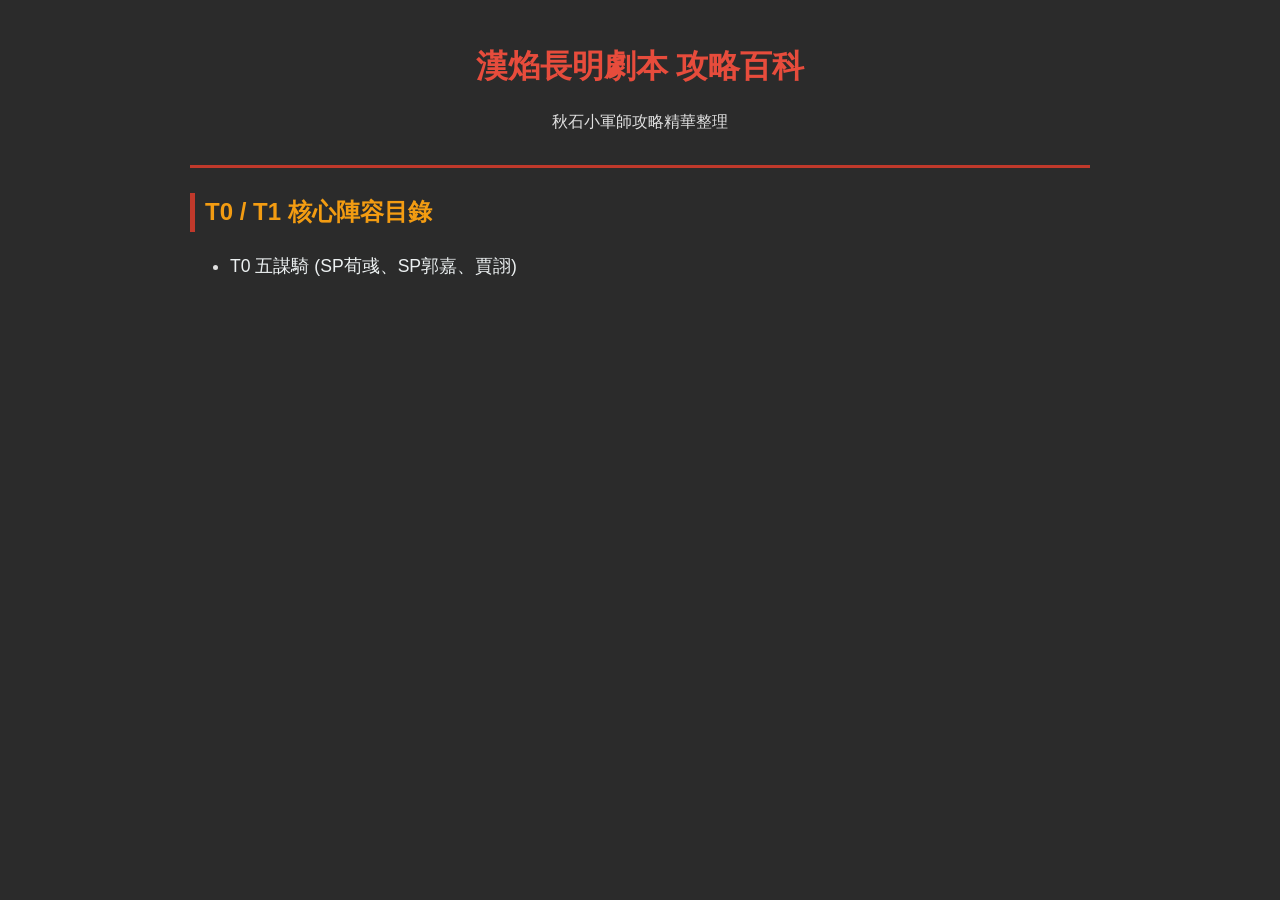
==== index.html @ 684539eb "Add files via upload" ====
<!DOCTYPE html>
<html lang="zh-TW">
<head>
    <meta charset="UTF-8">
    <meta name="viewport" content="width=device-width, initial-scale=1.0">
    <title>漢焰長明 - 三戰攻略知識庫</title>
    <link rel="stylesheet" href="css/style.css">
</head>
<body>
    <header>
        <h1>漢焰長明劇本 攻略百科</h1>
        <p>秋石小軍師攻略精華整理</p>
    </header>
    <main>
        <h2>T0 / T1 核心陣容目錄</h2>
        <ul class="lineup-list">
            <li><a href="lineups/wu-mou-qi.html">T0 五謀騎 (SP荀彧、SP郭嘉、賈詡)</a></li>
        </ul>
    </main>
</body>
</html>
---- css/style.css ----
body {
    font-family: "Microsoft JhengHei", "PingFang TC", sans-serif;
    line-height: 1.6;
    max-width: 900px;
    margin: 0 auto;
    padding: 20px;
    background-color: #2b2b2b;
    color: #e0e0e0;
}
header {
    border-bottom: 3px solid #c0392b;
    margin-bottom: 25px;
    padding-bottom: 15px;
    text-align: center;
}
h1 { color: #e74c3c; margin-bottom: 5px; }
h2 { color: #f39c12; border-left: 5px solid #c0392b; padding-left: 10px; }
.back-btn { color: #f1c40f; text-decoration: none; font-weight: bold; }
.lineup-list li { margin: 15px 0; font-size: 1.1em; }
.lineup-list a { text-decoration: none; color: #ecf0f1; transition: 0.3s; }
.lineup-list a:hover { color: #e74c3c; }

table {
    width: 100%;
    border-collapse: collapse;
    margin: 20px 0;
    background-color: #34495e;
}
th, td {
    border: 1px solid #7f8c8d;
    padding: 12px;
    text-align: center;
}
th { background-color: #c0392b; color: white; }
td:first-child { font-weight: bold; color: #f1c40f; }

.strategy-notes {
    background-color: #3d3d3d;
    padding: 15px;
    border-radius: 5px;
    border-left: 4px solid #f39c12;
}
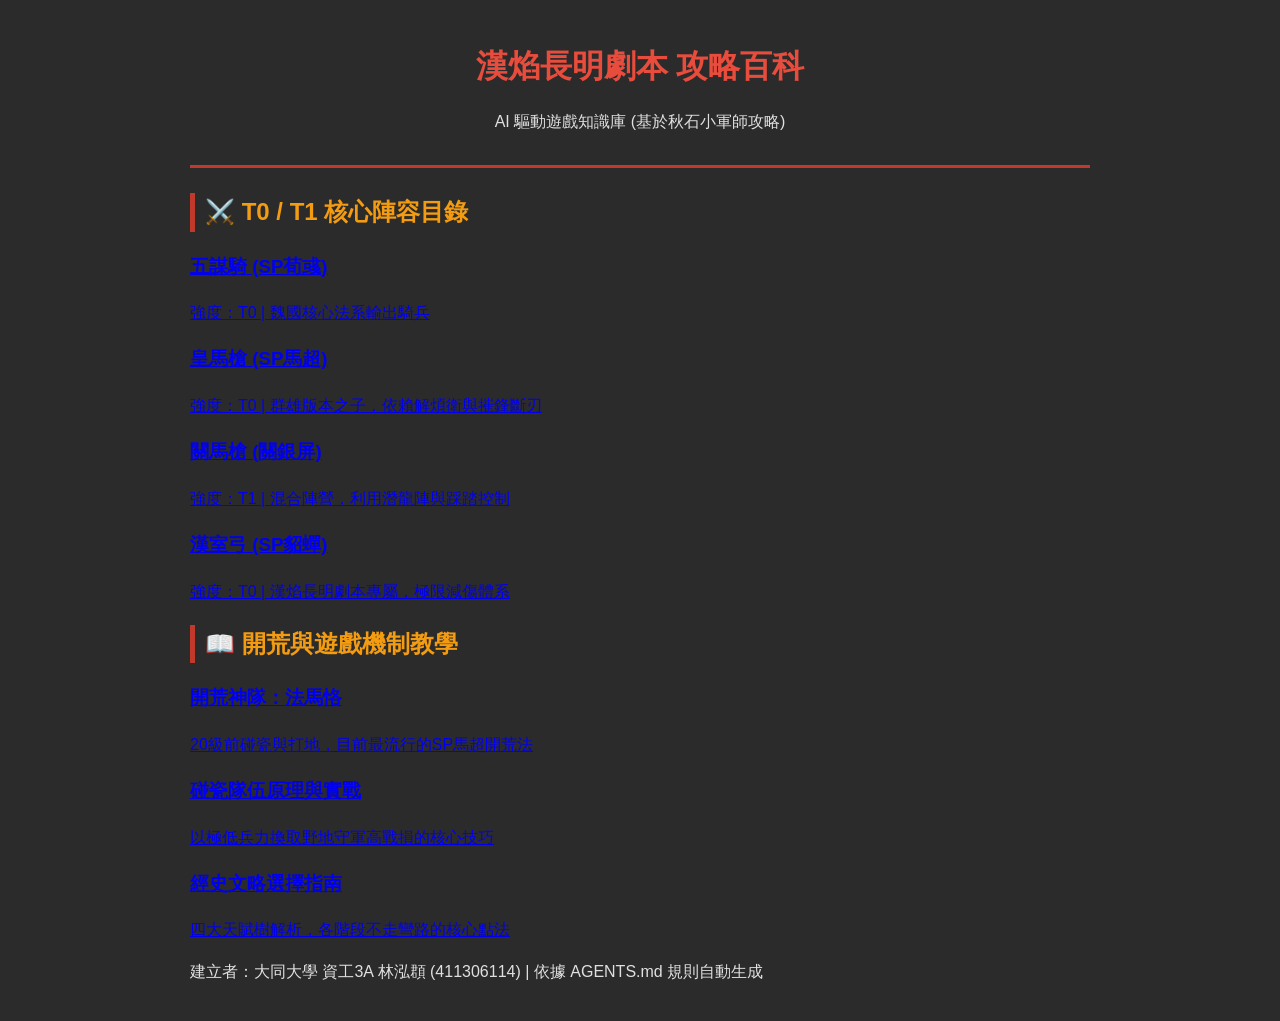
==== commit d5f23d7f: "Update index.html" ====
--- a/index.html
+++ b/index.html
@@ -9,13 +9,47 @@
 <body>
     <header>
         <h1>漢焰長明劇本 攻略百科</h1>
-        <p>秋石小軍師攻略精華整理</p>
+        <p>AI 驅動遊戲知識庫 (基於秋石小軍師攻略)</p>
     </header>
     <main>
-        <h2>T0 / T1 核心陣容目錄</h2>
-        <ul class="lineup-list">
-            <li><a href="lineups/wu-mou-qi.html">T0 五謀騎 (SP荀彧、SP郭嘉、賈詡)</a></li>
-        </ul>
+        <h2>⚔️ T0 / T1 核心陣容目錄</h2>
+        <div class="grid-container">
+            <a href="lineups/wu-mou-qi.html" class="card">
+                <h3>五謀騎 (SP荀彧)</h3>
+                <p>強度：T0 | 魏國核心法系輸出騎兵</p>
+            </a>
+            <a href="lineups/huang-ma-qiang.html" class="card">
+                <h3>皇馬槍 (SP馬超)</h3>
+                <p>強度：T0 | 群雄版本之子，依賴解煩衛與摧鋒斷刃</p>
+            </a>
+            <a href="lineups/guan-ma-qiang.html" class="card">
+                <h3>關馬槍 (關銀屏)</h3>
+                <p>強度：T1 | 混合陣營，利用潛龍陣與踩踏控制</p>
+            </a>
+            <a href="lineups/han-shi-gong.html" class="card">
+                <h3>漢室弓 (SP貂蟬)</h3>
+                <p>強度：T0 | 漢焰長明劇本專屬，極限減傷體系</p>
+            </a>
+        </div>
+
+        <h2>📖 開荒與遊戲機制教學</h2>
+        <div class="grid-container">
+            <a href="lineups/fa-ma-ke.html" class="card">
+                <h3>開荒神隊：法馬恪</h3>
+                <p>20級前碰瓷與打地，目前最流行的SP馬超開荒法</p>
+            </a>
+            <a href="guides/peng-ci.html" class="card">
+                <h3>碰瓷隊伍原理與實戰</h3>
+                <p>以極低兵力換取野地守軍高戰損的核心技巧</p>
+            </a>
+            <a href="guides/wen-lue.html" class="card">
+                <h3>經史文略選擇指南</h3>
+                <p>四大天賦樹解析，各階段不走彎路的核心點法</p>
+            </a>
+        </div>
     </main>
+    <footer>
+        <p>建立者：大同大學 資工3A 林泓頵 (411306114) | 依據 AGENTS.md 規則自動生成</p>
+    </footer>
 </body>
-</html>+</html>
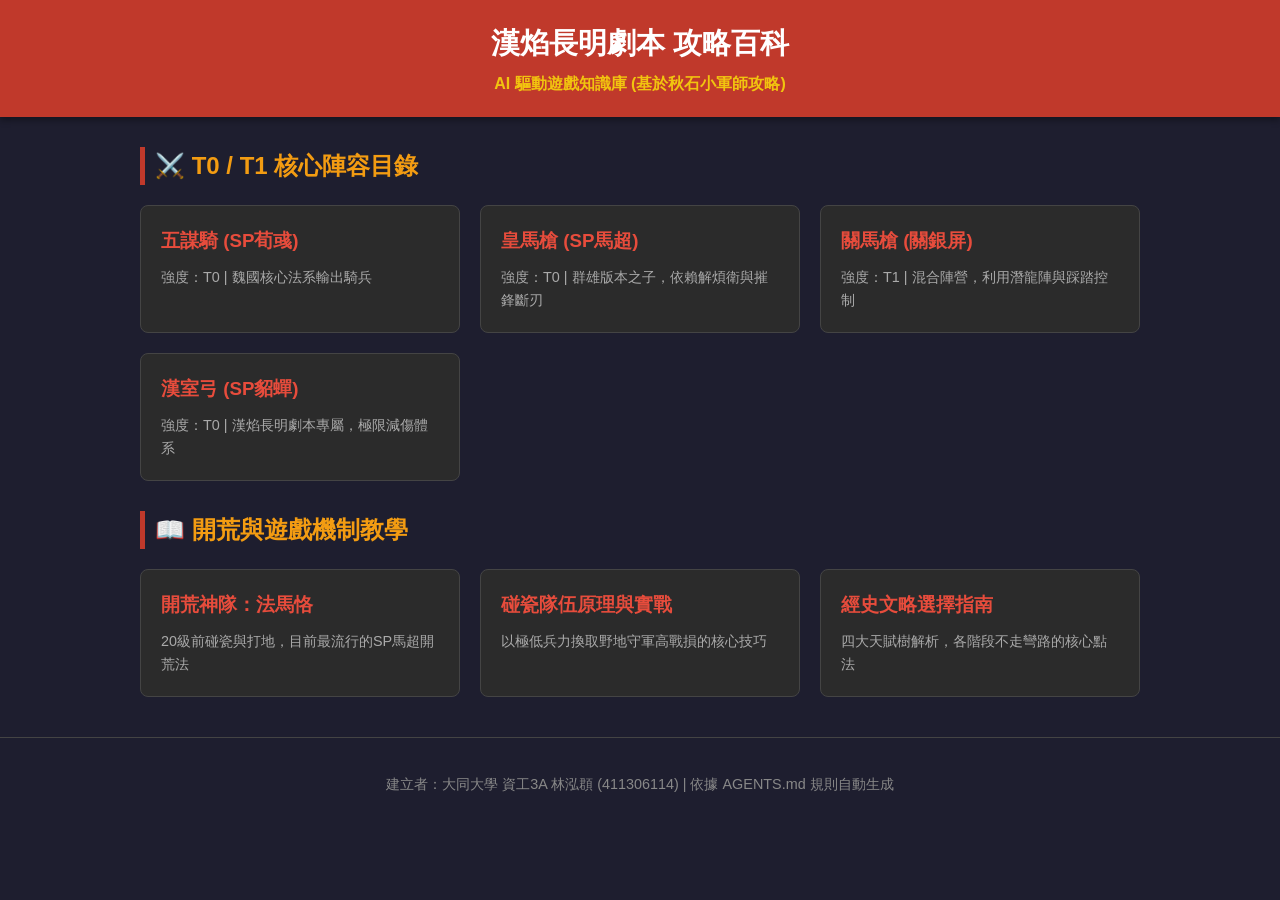
==== commit bd89c8e4: "Add files via upload" ====
--- a/index.html
+++ b/index.html
@@ -52,4 +52,4 @@
         <p>建立者：大同大學 資工3A 林泓頵 (411306114) | 依據 AGENTS.md 規則自動生成</p>
     </footer>
 </body>
-</html>
+</html>
--- a/css/style.css
+++ b/css/style.css
@@ -1,42 +1,68 @@
+/* 基礎設定 */
 body {
     font-family: "Microsoft JhengHei", "PingFang TC", sans-serif;
     line-height: 1.6;
-    max-width: 900px;
-    margin: 0 auto;
-    padding: 20px;
-    background-color: #2b2b2b;
+    margin: 0;
+    padding: 0;
+    background-color: #1e1e2f;
     color: #e0e0e0;
 }
+
+/* 導覽列與標題 */
 header {
-    border-bottom: 3px solid #c0392b;
-    margin-bottom: 25px;
-    padding-bottom: 15px;
+    background-color: #c0392b;
+    padding: 20px;
     text-align: center;
+    box-shadow: 0 4px 6px rgba(0,0,0,0.3);
 }
-h1 { color: #e74c3c; margin-bottom: 5px; }
-h2 { color: #f39c12; border-left: 5px solid #c0392b; padding-left: 10px; }
+header h1 { color: #ffffff; margin: 0; font-size: 1.8em; }
+header p { color: #f1c40f; margin: 5px 0 0 0; font-weight: bold; }
+.back-nav { padding: 15px 20px; background-color: #2b2b2b; }
 .back-btn { color: #f1c40f; text-decoration: none; font-weight: bold; }
-.lineup-list li { margin: 15px 0; font-size: 1.1em; }
-.lineup-list a { text-decoration: none; color: #ecf0f1; transition: 0.3s; }
-.lineup-list a:hover { color: #e74c3c; }
 
-table {
-    width: 100%;
-    border-collapse: collapse;
-    margin: 20px 0;
-    background-color: #34495e;
+/* 主內容區 */
+main { max-width: 1000px; margin: 20px auto; padding: 0 20px; }
+h2 { color: #f39c12; border-left: 5px solid #c0392b; padding-left: 10px; margin-top: 30px; }
+
+/* 卡片式目錄 Grid */
+.grid-container {
+    display: grid;
+    grid-template-columns: repeat(auto-fill, minmax(300px, 1fr));
+    gap: 20px;
+    margin-top: 15px;
 }
-th, td {
-    border: 1px solid #7f8c8d;
-    padding: 12px;
-    text-align: center;
+.card {
+    background-color: #2b2b2b;
+    border: 1px solid #444;
+    border-radius: 8px;
+    padding: 20px;
+    text-decoration: none;
+    color: #ecf0f1;
+    transition: transform 0.2s, border-color 0.2s;
+    display: block;
 }
+.card:hover {
+    transform: translateY(-5px);
+    border-color: #e74c3c;
+    box-shadow: 0 5px 15px rgba(231, 76, 60, 0.2);
+}
+.card h3 { color: #e74c3c; margin: 0 0 10px 0; }
+.card p { margin: 0; font-size: 0.9em; color: #aaa; }
+
+/* 表格與內文樣式 */
+table { width: 100%; border-collapse: collapse; margin: 20px 0; background-color: #2b2b2b; }
+th, td { border: 1px solid #555; padding: 12px; text-align: center; }
 th { background-color: #c0392b; color: white; }
 td:first-child { font-weight: bold; color: #f1c40f; }
 
-.strategy-notes {
-    background-color: #3d3d3d;
-    padding: 15px;
+.team-info { background-color: #2b2b2b; padding: 10px 15px; border-radius: 5px; display: inline-block; margin-top: 10px; }
+.strategy-notes, .guide-intro {
+    background-color: #2b2b2b;
+    padding: 15px 20px;
     border-radius: 5px;
     border-left: 4px solid #f39c12;
-}+    margin: 20px 0;
+}
+
+/* 頁尾 */
+footer { text-align: center; margin-top: 40px; padding: 20px; border-top: 1px solid #444; color: #888; font-size: 0.9em; }
